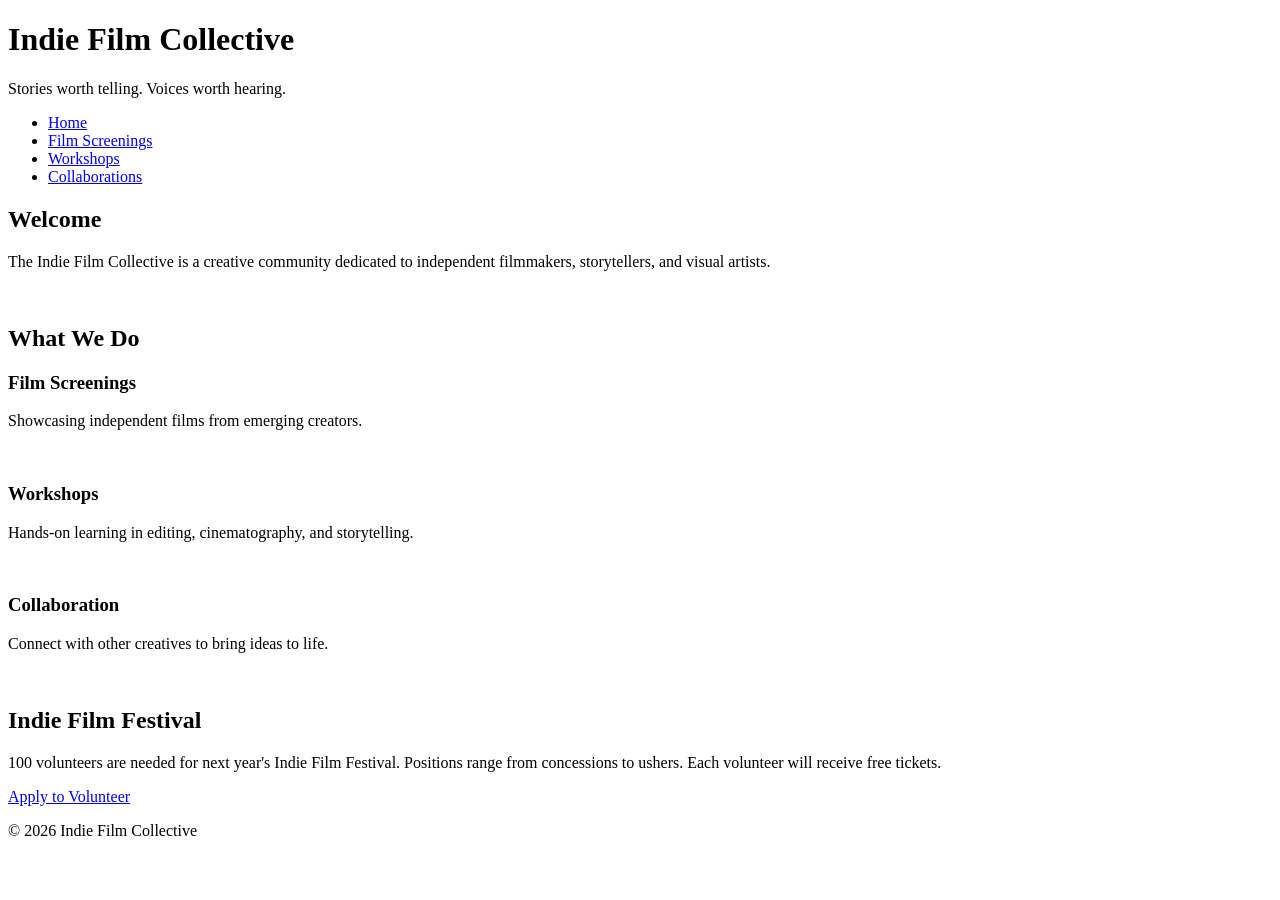
==== index.html @ d5c398e4 "Added new pages" ====
<!DOCTYPE html>
<html lang="en">
<head>
    <meta charset="UTF-8">
    <meta name="viewport" content="width=device-width, initial-scale=1.0">
    <title>Indie Film Collective</title>
    <link rel="stylesheet" href="styles.css">
</head>

<body>
<!-- Copy and paste this header in each new page -->
<header>
    <h1>Indie Film Collective</h1>
    <p>Stories worth telling. Voices worth hearing.</p>
</header>
<!-- Update these hrefs to relative links to their new pages and copy and paste in each new page -->
<nav>
    <ul>
        <li><a href="index.html">Home</a></li>
        <li><a href="screenings.html">Film Screenings</a></li>
        <li><a href="workshops.html">Workshops</a></li>
        <li><a href="collaborations.html">Collaborations</a></li>
    </ul>
</nav>
<main>
    <!-- This section stays on the homepage -->
    <section>
        <h2>Welcome</h2>
        <p>The Indie Film Collective is a creative community dedicated to independent filmmakers, storytellers, and visual artists.</p>
        <img src="images/filmmaker.jpg" width="500" alt="">
    </section>
    <section> <!-- This section can be deleted from the homepage. It will not be copied to a new page -->
        <h2>What We Do</h2>
        <div class="card-row">
            <!-- Transfer this section the the new screenings page -->
            <section id="screenings">
                <h3>Film Screenings</h3>
                <p>Showcasing independent films from emerging creators.</p>
                <img src="images/screenings.jpg" width="500" alt="">
            </section>
            <!-- Transfer this section the the new workshops page -->
            <section id="workshops">
                <h3>Workshops</h3>
                <p>Hands-on learning in editing, cinematography, and storytelling.</p>
                <img src="images/workshops.jpg" width="500" alt="">
            </section>            
            <!-- Transfer this section the the new collaborations page -->
            <section id="collaborations">
                <h3>Collaboration</h3>
                <p>Connect with other creatives to bring ideas to life.</p>
                <img src="images/collaboration.jpg" width="500" alt="">
            </section>
        </div>
    </section>
</main>
<!--Copy this aside in each new page-->
<aside>
    <h2>Indie Film Festival</h2>
    <p>100 volunteers are needed for next year's Indie Film Festival. Positions range from concessions to ushers. Each volunteer will receive free tickets.</p>
    <a href="#">Apply to Volunteer</a>
</aside>
<!--Copy this footer in each new page-->
<footer>
    <p>&copy; 2026 Indie Film Collective</p>
</footer>
</body>
</html>
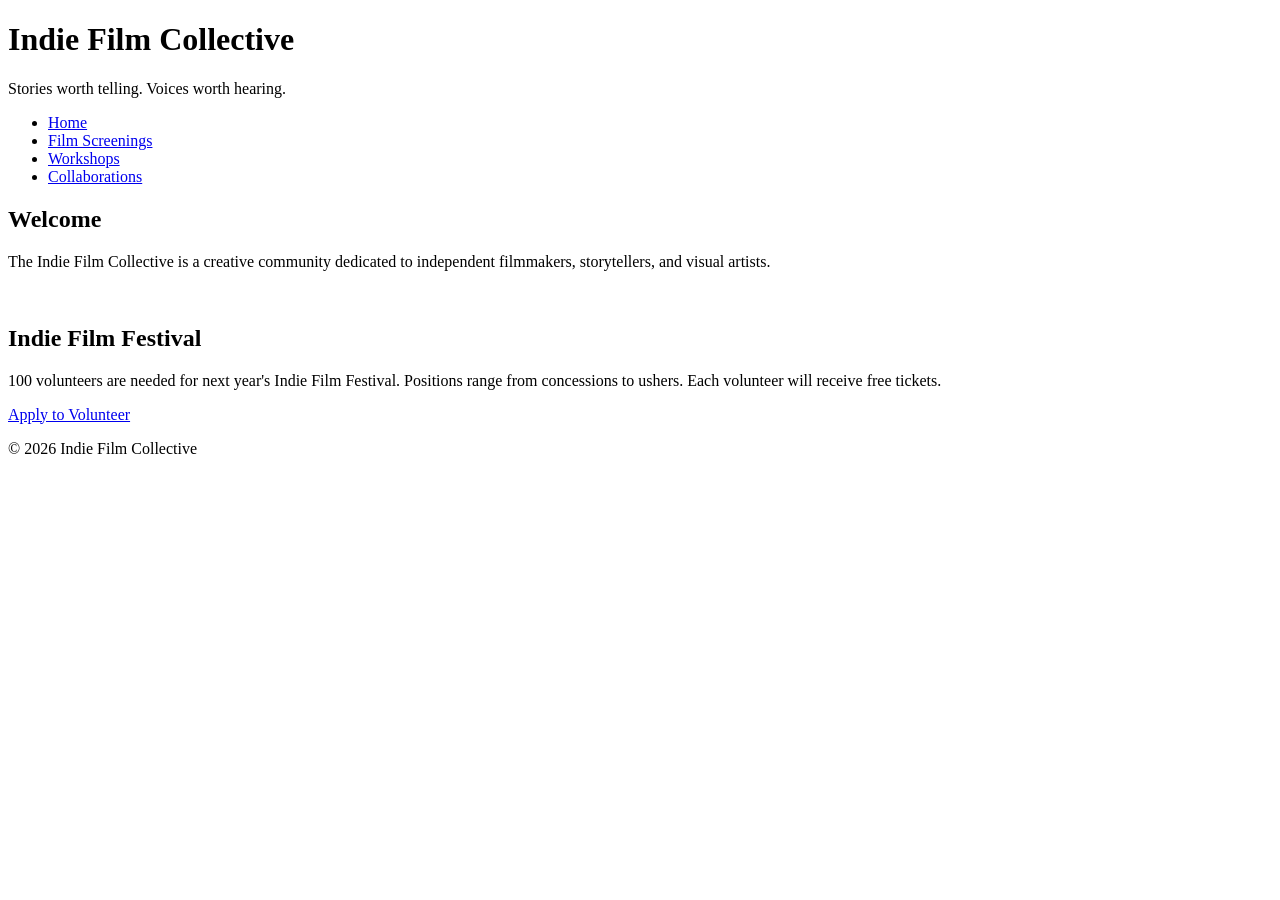
==== commit 58ac2ea1: "first iteration" ====
--- a/index.html
+++ b/index.html
@@ -29,29 +29,6 @@
         <p>The Indie Film Collective is a creative community dedicated to independent filmmakers, storytellers, and visual artists.</p>
         <img src="images/filmmaker.jpg" width="500" alt="">
     </section>
-    <section> <!-- This section can be deleted from the homepage. It will not be copied to a new page -->
-        <h2>What We Do</h2>
-        <div class="card-row">
-            <!-- Transfer this section the the new screenings page -->
-            <section id="screenings">
-                <h3>Film Screenings</h3>
-                <p>Showcasing independent films from emerging creators.</p>
-                <img src="images/screenings.jpg" width="500" alt="">
-            </section>
-            <!-- Transfer this section the the new workshops page -->
-            <section id="workshops">
-                <h3>Workshops</h3>
-                <p>Hands-on learning in editing, cinematography, and storytelling.</p>
-                <img src="images/workshops.jpg" width="500" alt="">
-            </section>            
-            <!-- Transfer this section the the new collaborations page -->
-            <section id="collaborations">
-                <h3>Collaboration</h3>
-                <p>Connect with other creatives to bring ideas to life.</p>
-                <img src="images/collaboration.jpg" width="500" alt="">
-            </section>
-        </div>
-    </section>
 </main>
 <!--Copy this aside in each new page-->
 <aside>
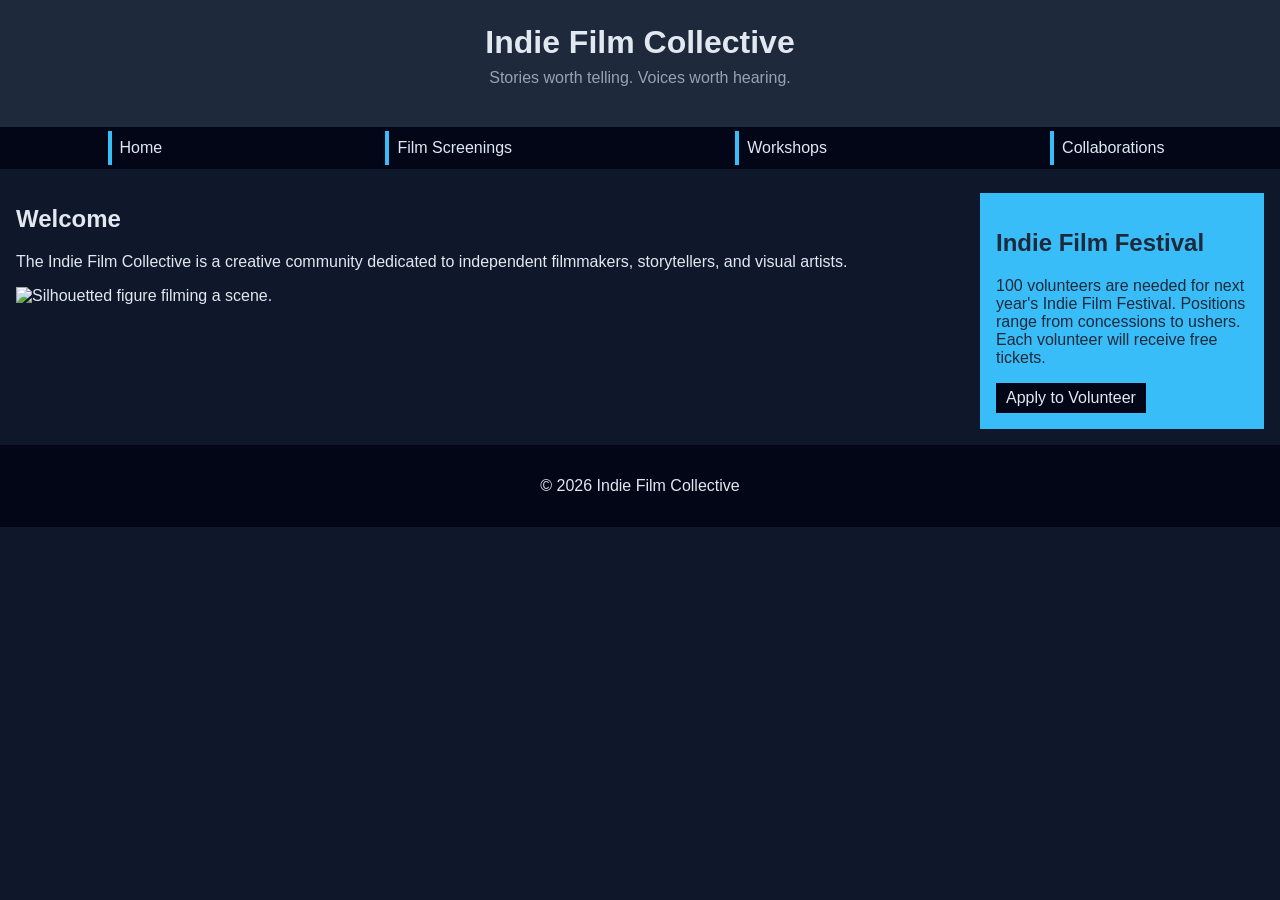
==== commit 205016bb: "final iteration" ====
--- a/index.html
+++ b/index.html
@@ -8,37 +8,33 @@
 </head>
 
 <body>
-<!-- Copy and paste this header in each new page -->
-<header>
-    <h1>Indie Film Collective</h1>
-    <p>Stories worth telling. Voices worth hearing.</p>
-</header>
-<!-- Update these hrefs to relative links to their new pages and copy and paste in each new page -->
-<nav>
-    <ul>
-        <li><a href="index.html">Home</a></li>
-        <li><a href="screenings.html">Film Screenings</a></li>
-        <li><a href="workshops.html">Workshops</a></li>
-        <li><a href="collaborations.html">Collaborations</a></li>
-    </ul>
-</nav>
-<main>
-    <!-- This section stays on the homepage -->
-    <section>
-        <h2>Welcome</h2>
-        <p>The Indie Film Collective is a creative community dedicated to independent filmmakers, storytellers, and visual artists.</p>
-        <img src="images/filmmaker.jpg" width="500" alt="">
-    </section>
-</main>
-<!--Copy this aside in each new page-->
-<aside>
-    <h2>Indie Film Festival</h2>
-    <p>100 volunteers are needed for next year's Indie Film Festival. Positions range from concessions to ushers. Each volunteer will receive free tickets.</p>
-    <a href="#">Apply to Volunteer</a>
-</aside>
-<!--Copy this footer in each new page-->
-<footer>
-    <p>&copy; 2026 Indie Film Collective</p>
-</footer>
+    <header>
+            <h1>Indie Film Collective</h1>
+            <p>Stories worth telling. Voices worth hearing.</p>
+    </header>
+
+    <nav>
+        <ul>
+            <li><a href="index.html">Home</a></li>
+            <li><a href="screenings.html">Film Screenings</a></li>
+            <li><a href="workshops.html">Workshops</a></li>
+            <li><a href="collaborations.html">Collaborations</a></li>
+        </ul>
+    </nav>
+    <main>
+        <section>
+            <h2>Welcome</h2>
+            <p>The Indie Film Collective is a creative community dedicated to independent filmmakers, storytellers, and visual artists.</p>
+            <img src="images/filmmaker.jpg" width="500" alt="Silhouetted figure filming a scene.">
+        </section>
+    </main>
+    <aside>
+        <h2>Indie Film Festival</h2>
+        <p>100 volunteers are needed for next year's Indie Film Festival. Positions range from concessions to ushers. Each volunteer will receive free tickets.</p>
+        <a href="#">Apply to Volunteer</a>
+    </aside>
+    <footer>
+        <p>&copy; 2026 Indie Film Collective</p>
+    </footer>
 </body>
 </html>
--- a/styles.css
+++ b/styles.css
@@ -0,0 +1,137 @@
+/* CSS by Christina Carrasquilla, iteration by Elisabeth Hamlin*/
+
+/* ===== Color Palette ===== 
+
+    background: #0f172a;
+    nav-footer: #020617;
+    card: #1e293b;
+    text-main: #e2e8f0;
+    text-muted: #94a3b8;
+    accent: #38bdf8;
+}
+*/
+
+/* ===== GLOBAL (Base) Styles ===== */
+body {
+    font-family: Helvetica, Arial, sans-serif;
+    margin: 0;
+    background-color: #0f172a;
+    color: #e2e8f0;
+    display:grid;
+    grid-template-columns:1fr;
+}
+
+header {
+    background-color: #1e293b;
+    text-align: center;
+    padding: 1.5rem;
+}
+
+header h1 {
+    margin: 0;
+}
+
+header p {
+    margin-top: 0.5rem;
+    color: #94a3b8;
+}
+
+nav {
+    background-color: #020617;
+}
+
+nav ul {
+    list-style: none;
+    margin: 0;
+    padding: 0;
+}
+
+nav a {
+    color: #e2e8f0;
+    text-decoration: none;
+    padding: 0.5rem;
+    display: block;
+    border-left: 4px solid #38bdf8;
+    margin: .25rem;
+}
+
+nav a:hover {
+    background-color: #334155;
+}
+
+main {
+    padding: 1rem;
+}
+
+img {
+    width:100%;
+}
+
+#screenings, #workshops, #collaborations {
+    background-color: #1e293b;
+    padding: 1rem;
+    padding: 1rem;
+    border-left: 4px solid #38bdf8;
+}
+
+aside {
+    background-color: #38bdf8;
+    color: #1e293b;
+    padding: 1rem;
+    padding: 1rem;
+}
+
+a {
+    display:inline-block;
+    width:fit-content;
+    background-color:#020617;
+    color:#e2e8f0;
+    padding:6px 10px;
+    text-decoration:none;
+    text-align:center;
+}
+a:hover {
+    color:#000000;
+    background-color:#38bdf8;
+}
+
+footer {
+    background-color: #020617;
+    text-align: center;
+    padding: 1rem;
+    margin-top: 1rem;
+}
+
+/* ===== Media Query (Medium) ===== */
+
+@media screen and (min-width: 800px) {
+
+    body {
+        grid-template-columns: 1fr 300px;
+    }
+
+    header,
+    nav,
+    footer {
+        grid-column: 1 / -1;
+    }
+
+    nav ul {
+        display: flex;
+        justify-content: space-around;
+    }
+
+    aside {
+        margin: 1.5rem 1rem 0 0;
+        align-self: start;
+    }
+
+    .card-row {
+        display: flex;
+        gap: 1rem;
+    }
+
+    .card-row section {
+        width: 30%;
+    }
+}
